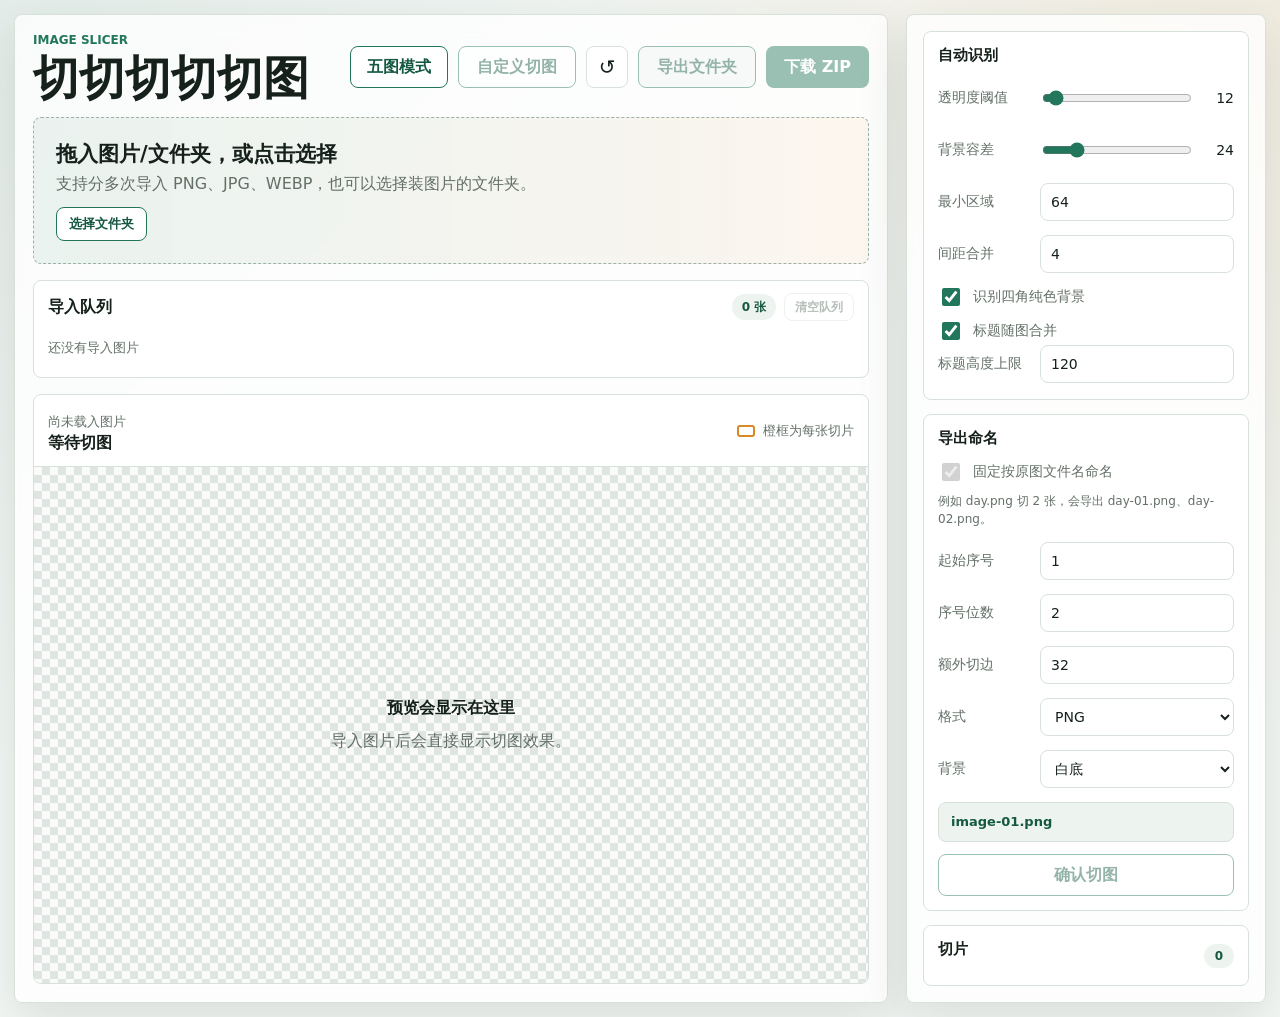
==== index.html @ 19cc7521 "Skip blank slices in previews and exports" ====
<!doctype html>
<html lang="zh-CN">
  <head>
    <meta charset="UTF-8" />
    <meta name="viewport" content="width=device-width, initial-scale=1.0" />
    <title>切切切切切图</title>
    <link rel="icon" type="image/svg+xml" href="./favicon.svg?v=5" />
    <link rel="stylesheet" href="./styles.css?v=20260721-1" />
    <script src="./slice-content.js?v=20261123-1" defer></script>
    <script src="./script.js?v=20261123-1" defer></script>
  </head>
  <body>
    <main class="app-shell">
      <section class="workspace">
        <header class="topbar">
          <div class="drop-copy">
            <p class="eyebrow">Image Slicer</p>
            <h1>切切切切切图</h1>
          </div>
          <div class="topbar-actions">
            <a class="mode-button" href="./five-slicer/index.html">五图模式</a>
            <button class="custom-slice-button" id="customSliceBtn" type="button" disabled>自定义切图</button>
            <button class="icon-button" id="resetBtn" type="button" title="清空">
              <span aria-hidden="true">↺</span>
              <span class="sr-only">清空</span>
            </button>
            <button class="folder-export-button" id="exportFolderBtn" type="button" disabled>
              导出文件夹
            </button>
            <button class="primary-button" id="downloadBtn" type="button" disabled>
              下载 ZIP
            </button>
          </div>
        </header>

        <section class="drop-zone" id="dropZone">
          <input id="fileInput" type="file" accept="image/*" multiple />
          <input id="folderInput" class="folder-input" type="file" accept="image/*" webkitdirectory directory multiple />
          <div class="drop-copy">
            <h2>拖入图片/文件夹，或点击选择</h2>
            <p>支持分多次导入 PNG、JPG、WEBP，也可以选择装图片的文件夹。</p>
            <button class="folder-button" id="folderBtn" type="button">选择文件夹</button>
          </div>
        </section>

        <section class="queue-panel" aria-label="导入队列">
          <div class="queue-header">
            <strong>导入队列</strong>
            <div class="queue-actions">
              <span id="importCount">0 张</span>
              <button class="clear-queue-button" id="clearQueueBtn" type="button" disabled>清空队列</button>
            </div>
          </div>
          <div class="import-list" id="importList">
            <span>还没有导入图片</span>
          </div>
        </section>

        <section class="preview-panel" aria-label="图片预览">
          <div class="preview-toolbar">
            <div>
              <p id="imageMeta">尚未载入图片</p>
              <strong id="sliceMeta">等待切图</strong>
            </div>
            <div class="legend">
              <span class="legend-box"></span>
              <span>橙框为每张切片</span>
            </div>
          </div>
          <div class="canvas-wrap">
            <canvas id="previewCanvas"></canvas>
            <div class="preview-links" id="previewLinks" aria-hidden="true"></div>
            <div class="empty-state" id="emptyState">
              <strong>预览会显示在这里</strong>
              <span>导入图片后会直接显示切图效果。</span>
            </div>
          </div>
        </section>
      </section>

      <aside class="control-panel" aria-label="切图设置">
        <section class="panel-section">
          <h2>自动识别</h2>
          <label class="field">
            <span>透明度阈值</span>
            <input id="alphaThreshold" type="range" min="1" max="255" value="12" />
            <output id="alphaOutput">12</output>
          </label>
          <label class="field">
            <span>背景容差</span>
            <input id="colorTolerance" type="range" min="0" max="120" value="24" />
            <output id="toleranceOutput">24</output>
          </label>
          <label class="field">
            <span>最小区域</span>
            <input id="minArea" type="number" min="1" value="64" />
          </label>
          <label class="field">
            <span>间距合并</span>
            <input id="mergeGap" type="number" min="0" value="4" />
          </label>
          <label class="check-field">
            <input id="detectBackground" type="checkbox" checked />
            <span>识别四角纯色背景</span>
          </label>
          <label class="check-field">
            <input id="groupTextLabels" type="checkbox" checked />
            <span>标题随图合并</span>
          </label>
          <label class="field">
            <span>标题高度上限</span>
            <input id="textMaxHeight" type="number" min="1" value="120" />
          </label>
        </section>

        <section class="panel-section">
          <h2>导出命名</h2>
          <label class="check-field">
            <input id="useSourceName" type="checkbox" checked disabled />
            <span>固定按原图文件名命名</span>
          </label>
          <p class="field-note">例如 day.png 切 2 张，会导出 day-01.png、day-02.png。</p>
          <label class="field">
            <span>起始序号</span>
            <input id="startIndex" type="number" min="1" value="1" />
          </label>
          <label class="field">
            <span>序号位数</span>
            <input id="sequenceDigits" type="number" min="1" max="4" value="2" />
          </label>
          <label class="field">
            <span>额外切边</span>
            <input id="padding" type="number" min="0" value="32" />
          </label>
          <label class="field">
            <span>格式</span>
            <select id="exportFormat">
              <option value="png">PNG</option>
              <option value="webp">WEBP</option>
              <option value="jpeg">JPG</option>
            </select>
          </label>
          <label class="field">
            <span>背景</span>
            <select id="backgroundMode">
              <option value="white">白底</option>
              <option value="transparent">透明</option>
            </select>
          </label>
          <output class="name-preview" id="namePreview">文件名预览</output>
          <button class="secondary-button" id="sliceBtn" type="button" disabled>确认切图</button>
        </section>

        <section class="panel-section results-section" id="resultsSection">
          <div class="results-header">
            <h2>切片</h2>
            <span id="resultCount">0</span>
          </div>
          <div class="thumb-grid" id="thumbGrid"></div>
        </section>
      </aside>
    </main>

    <div class="lightbox is-hidden" id="sliceLightbox" role="dialog" aria-modal="true" aria-label="切图放大预览">
      <button class="lightbox-close" id="lightboxClose" type="button" aria-label="关闭">×</button>
      <figure class="lightbox-frame">
        <img id="lightboxImage" alt="" />
        <figcaption id="lightboxCaption"></figcaption>
      </figure>
    </div>

    <div class="custom-slice-modal is-hidden" id="customSliceModal" role="dialog" aria-modal="true" aria-labelledby="customSliceTitle">
      <div class="custom-slice-dialog">
        <header class="custom-slice-header">
          <div>
            <p class="eyebrow">Manual grid</p>
            <h2 id="customSliceTitle">自定义切图</h2>
            <p id="customSliceMeta">拖动横线和竖线调整切片范围</p>
          </div>
          <button class="lightbox-close custom-slice-close" id="customSliceClose" type="button" aria-label="关闭">×</button>
        </header>
        <div class="custom-slice-toolbar">
          <button class="secondary-button" id="customAddHorizontal" type="button">添加横线</button>
          <button class="secondary-button" id="customAddVertical" type="button">添加竖线</button>
          <button class="secondary-button" id="customDeleteGuide" type="button" disabled>删除选中线</button>
          <button class="secondary-button" id="customClearGuides" type="button">清空分割线</button>
          <button class="secondary-button" id="customGridReset" type="button">重新建议</button>
        </div>
        <div class="custom-slice-stage" id="customSliceStage">
          <img id="customSliceImage" alt="待自定义切图的原图" />
          <div class="custom-grid" id="customGrid"></div>
        </div>
        <footer class="custom-slice-footer">
          <span id="customSliceCount">9 个切片</span>
          <div>
            <button class="secondary-button custom-restore-button" id="customSliceRestore" type="button">恢复自动识别</button>
            <button class="secondary-button custom-cancel-button" id="customSliceCancel" type="button">取消</button>
            <button class="primary-button" id="customSliceApply" type="button">确认切图</button>
          </div>
        </footer>
      </div>
    </div>
  </body>
</html>
---- styles.css ----
:root {
  color-scheme: light;
  --bg: #f4f7f5;
  --panel: #ffffff;
  --panel-soft: #edf3ef;
  --ink: #16211b;
  --muted: #637067;
  --line: #d8e0da;
  --accent: #22765b;
  --accent-strong: #155942;
  --warning: #d88a25;
  --shadow: 0 18px 50px rgba(24, 46, 34, 0.12);
  font-family:
    Inter, ui-sans-serif, system-ui, -apple-system, BlinkMacSystemFont, "Segoe UI",
    "PingFang SC", "Microsoft YaHei", sans-serif;
}

* {
  box-sizing: border-box;
}

body {
  min-width: 320px;
  min-height: 100vh;
  margin: 0;
  background:
    linear-gradient(135deg, rgba(34, 118, 91, 0.08), transparent 34%),
    linear-gradient(225deg, rgba(216, 138, 37, 0.1), transparent 32%),
    var(--bg);
  color: var(--ink);
}

body.has-lightbox {
  overflow: hidden;
}

button,
input,
select {
  font: inherit;
}

button {
  border: 0;
}

.app-shell {
  display: grid;
  grid-template-columns: minmax(0, 1fr) 360px;
  gap: 18px;
  width: min(1440px, calc(100vw - 28px));
  min-height: calc(100vh - 28px);
  margin: 14px auto;
}

.workspace,
.control-panel {
  border: 1px solid var(--line);
  background: rgba(255, 255, 255, 0.78);
  box-shadow: var(--shadow);
  backdrop-filter: blur(16px);
}

.workspace {
  display: grid;
  grid-template-rows: auto auto auto minmax(360px, 1fr);
  gap: 16px;
  min-width: 0;
  border-radius: 8px;
  padding: 18px;
}

.control-panel {
  display: grid;
  grid-template-rows: auto auto minmax(0, 1fr);
  gap: 14px;
  min-height: calc(100vh - 28px);
  overflow: auto;
  border-radius: 8px;
  padding: 16px;
}

.topbar,
.preview-toolbar,
.results-header,
.topbar-actions {
  display: flex;
  align-items: center;
}

.topbar {
  justify-content: space-between;
  gap: 16px;
}

.topbar h1,
.panel-section h2,
.drop-zone h2 {
  margin: 0;
}

.topbar h1 {
  font-size: clamp(26px, 4vw, 46px);
  line-height: 1;
}

.eyebrow {
  margin: 0 0 8px;
  color: var(--accent);
  font-size: 12px;
  font-weight: 800;
  letter-spacing: 0;
  text-transform: uppercase;
}

.topbar-actions {
  flex-wrap: wrap;
  justify-content: flex-end;
  gap: 10px;
}

.primary-button,
.secondary-button,
.folder-export-button,
.custom-slice-button,
.icon-button {
  min-height: 42px;
  border-radius: 8px;
  cursor: pointer;
  transition:
    transform 160ms ease,
    background 160ms ease,
    color 160ms ease,
    border-color 160ms ease;
}

.primary-button,
.secondary-button,
.folder-export-button,
.custom-slice-button {
  padding: 0 18px;
  font-weight: 800;
}

.folder-export-button {
  border: 1px solid var(--accent);
  background: var(--panel-soft);
  color: var(--accent-strong);
}

.custom-slice-button {
  border: 1px solid var(--accent);
  background: #fff;
  color: var(--accent-strong);
}

.custom-slice-button:hover {
  background: var(--panel-soft);
}

.mode-button {
  display: inline-flex;
  min-height: 42px;
  align-items: center;
  justify-content: center;
  border: 1px solid var(--accent);
  border-radius: 8px;
  padding: 0 16px;
  color: var(--accent-strong);
  background: #fff;
  font-weight: 800;
  text-decoration: none;
  transition: transform 160ms ease, background 160ms ease;
}

.mode-button:hover {
  transform: translateY(-1px);
  background: var(--panel-soft);
}

.primary-button {
  background: var(--accent);
  color: #fff;
}

.secondary-button {
  width: 100%;
  border: 1px solid var(--accent);
  background: #fff;
  color: var(--accent-strong);
}

.icon-button {
  display: grid;
  width: 42px;
  place-items: center;
  border: 1px solid var(--line);
  background: #fff;
  color: var(--ink);
  font-size: 20px;
}

button:disabled {
  cursor: not-allowed;
  opacity: 0.45;
}

button:not(:disabled):hover {
  transform: translateY(-1px);
}

.drop-zone {
  position: relative;
  display: grid;
  grid-template-columns: minmax(0, 1fr);
  align-items: center;
  gap: 14px;
  min-height: 124px;
  border: 1px dashed #9db0a5;
  border-radius: 8px;
  background:
    linear-gradient(90deg, rgba(34, 118, 91, 0.09), rgba(216, 138, 37, 0.08)),
    rgba(255, 255, 255, 0.7);
  padding: 22px;
  cursor: pointer;
}

.drop-zone.is-over {
  border-color: var(--accent);
  background: rgba(34, 118, 91, 0.12);
}

.drop-zone input {
  position: absolute;
  inset: 0;
  z-index: 0;
  opacity: 0;
  cursor: pointer;
}

.drop-zone .folder-input {
  display: none;
}

.drop-copy {
  position: relative;
  z-index: 1;
}

.drop-zone h2 {
  font-size: 21px;
}

.folder-button {
  min-height: 34px;
  margin-top: 12px;
  border: 1px solid var(--accent);
  border-radius: 8px;
  background: #fff;
  color: var(--accent-strong);
  cursor: pointer;
  padding: 0 12px;
  font-size: 13px;
  font-weight: 800;
}

.queue-panel {
  display: grid;
  gap: 10px;
  border: 1px solid var(--line);
  border-radius: 8px;
  background: rgba(255, 255, 255, 0.86);
  padding: 12px 14px;
}

.queue-header {
  display: flex;
  align-items: center;
  justify-content: space-between;
  gap: 12px;
}

.queue-actions {
  display: flex;
  align-items: center;
  gap: 8px;
}

.queue-actions span {
  display: grid;
  min-width: 44px;
  height: 26px;
  place-items: center;
  border-radius: 999px;
  background: var(--panel-soft);
  color: var(--accent-strong);
  font-size: 12px;
  font-weight: 900;
}

.clear-queue-button {
  min-height: 28px;
  border: 1px solid var(--line);
  border-radius: 8px;
  background: #fff;
  color: var(--muted);
  cursor: pointer;
  padding: 0 10px;
  font-size: 12px;
  font-weight: 800;
}

.import-list {
  display: flex;
  flex-wrap: wrap;
  gap: 8px;
  min-height: 34px;
  align-items: center;
  color: var(--muted);
  font-size: 13px;
}

.import-item {
  display: inline-grid;
  grid-template-columns: minmax(0, auto) 28px;
  align-items: stretch;
  overflow: hidden;
  border: 1px solid var(--line);
  border-radius: 8px;
  background: #fff;
}

.import-item.is-active {
  border-color: var(--accent);
  background: var(--panel-soft);
}

.import-chip,
.remove-import-button {
  min-height: 32px;
  background: transparent;
  cursor: pointer;
}

.import-chip {
  min-width: 0;
  color: var(--ink);
  padding: 0 10px;
  font-size: 12px;
  text-align: left;
}

.import-item.is-active .import-chip {
  color: var(--accent-strong);
  font-weight: 800;
}

.remove-import-button {
  display: grid;
  place-items: center;
  border-left: 1px solid var(--line);
  color: var(--muted);
  font-size: 18px;
  line-height: 1;
}

.remove-import-button:hover,
.clear-queue-button:hover {
  border-color: var(--warning);
  color: var(--warning);
}

.drop-zone p,
.preview-toolbar p,
.empty-state span {
  margin: 6px 0 0;
  color: var(--muted);
}

.preview-panel {
  display: grid;
  grid-template-rows: auto minmax(0, 1fr);
  min-height: 0;
  overflow: hidden;
  border: 1px solid var(--line);
  border-radius: 8px;
  background: #fff;
}

.preview-toolbar {
  justify-content: space-between;
  gap: 16px;
  border-bottom: 1px solid var(--line);
  padding: 12px 14px;
}

.preview-toolbar p {
  font-size: 13px;
}

.preview-toolbar strong {
  display: block;
  margin-top: 2px;
}

.legend {
  display: flex;
  flex: 0 0 auto;
  align-items: center;
  gap: 8px;
  color: var(--muted);
  font-size: 13px;
}

.legend-box {
  width: 18px;
  height: 12px;
  border: 2px solid var(--warning);
  border-radius: 3px;
}

.canvas-wrap {
  position: relative;
  min-height: 360px;
  overflow: auto;
  background-color: #f9faf9;
  background-image:
    linear-gradient(45deg, #dfe6e1 25%, transparent 25%),
    linear-gradient(-45deg, #dfe6e1 25%, transparent 25%),
    linear-gradient(45deg, transparent 75%, #dfe6e1 75%),
    linear-gradient(-45deg, transparent 75%, #dfe6e1 75%);
  background-position:
    0 0,
    0 8px,
    8px -8px,
    -8px 0;
  background-size: 16px 16px;
}

#previewCanvas {
  display: block;
  margin: 0 auto;
}

.preview-links {
  position: absolute;
  top: 0;
  left: 50%;
  transform: translateX(-50%);
  pointer-events: none;
}

.preview-save-link {
  position: absolute;
  display: block;
  cursor: zoom-in;
  pointer-events: auto;
}

.empty-state {
  position: absolute;
  inset: 0;
  display: grid;
  place-content: center;
  gap: 6px;
  padding: 24px;
  text-align: center;
}

.empty-state.is-hidden,
.is-hidden {
  display: none;
}

.panel-section {
  border: 1px solid var(--line);
  border-radius: 8px;
  background: rgba(255, 255, 255, 0.88);
  padding: 14px;
}

.panel-section h2 {
  margin-bottom: 12px;
  font-size: 15px;
}

.field {
  display: grid;
  grid-template-columns: 92px minmax(0, 1fr) auto;
  align-items: center;
  gap: 10px;
  min-height: 42px;
  color: var(--muted);
  font-size: 14px;
}

.field + .field,
.check-field {
  margin-top: 10px;
}

.field input[type="number"],
.field input[type="text"],
.field select {
  min-width: 0;
  height: 38px;
  border: 1px solid var(--line);
  border-radius: 8px;
  background: #fff;
  color: var(--ink);
  padding: 0 10px;
}

.field input[type="range"] {
  width: 100%;
  accent-color: var(--accent);
}

.field output {
  width: 34px;
  color: var(--ink);
  font-variant-numeric: tabular-nums;
  text-align: right;
}

.name-preview {
  display: block;
  min-width: 0;
  margin: 12px 0;
  overflow: hidden;
  border: 1px solid var(--line);
  border-radius: 8px;
  background: var(--panel-soft);
  color: var(--accent-strong);
  font-size: 13px;
  font-weight: 800;
  line-height: 1.4;
  padding: 10px 12px;
  text-overflow: ellipsis;
  white-space: nowrap;
}

.field:has(input[type="number"]),
.field:has(input[type="text"]),
.field:has(select) {
  grid-template-columns: 92px minmax(0, 1fr);
}

.check-field {
  display: flex;
  align-items: center;
  gap: 10px;
  color: var(--muted);
  font-size: 14px;
}

.check-field input {
  width: 18px;
  height: 18px;
  accent-color: var(--accent);
}

.field-note {
  margin: 8px 0 12px;
  color: var(--muted);
  font-size: 12px;
  line-height: 1.5;
}

.results-section {
  display: flex;
  flex-direction: column;
  height: 100%;
  min-height: 0;
  overflow: hidden;
}

.results-header {
  justify-content: space-between;
  gap: 12px;
}

#resultCount {
  display: grid;
  min-width: 30px;
  height: 24px;
  place-items: center;
  border-radius: 999px;
  background: var(--panel-soft);
  color: var(--accent-strong);
  font-size: 12px;
  font-weight: 900;
}

.thumb-grid {
  display: grid;
  grid-template-columns: repeat(2, minmax(0, 1fr));
  align-content: start;
  gap: 10px;
  min-height: 0;
  overflow: auto;
  padding-right: 2px;
}

.results-section .thumb-grid {
  flex: 1;
}

.thumb-grid.is-empty {
  display: none;
}

.thumb {
  display: grid;
  gap: 8px;
  min-width: 0;
  border: 1px solid var(--line);
  border-radius: 8px;
  background: #fff;
  color: inherit;
  padding: 8px;
}

.thumb-media {
  display: block;
  cursor: zoom-in;
  min-width: 0;
}

.thumb-media img {
  width: 100%;
  aspect-ratio: 1;
  object-fit: contain;
  border-radius: 6px;
  background-color: #f9faf9;
  background-image:
    linear-gradient(45deg, #e4e9e5 25%, transparent 25%),
    linear-gradient(-45deg, #e4e9e5 25%, transparent 25%),
    linear-gradient(45deg, transparent 75%, #e4e9e5 75%),
    linear-gradient(-45deg, transparent 75%, #e4e9e5 75%);
  background-position:
    0 0,
    0 6px,
    6px -6px,
    -6px 0;
  background-size: 12px 12px;
}

.thumb:hover {
  border-color: var(--accent);
}

.thumb span {
  overflow: hidden;
  color: var(--muted);
  font-size: 12px;
  text-overflow: ellipsis;
  white-space: nowrap;
}

.save-button {
  display: grid;
  place-items: center;
  min-height: 34px;
  border: 1px solid var(--line);
  border-radius: 8px;
  background: var(--panel-soft);
  color: var(--accent-strong);
  cursor: pointer;
  font-size: 13px;
  font-weight: 800;
  text-decoration: none;
}

.save-button:hover {
  border-color: var(--accent);
  background: #fff;
}

.lightbox {
  position: fixed;
  inset: 0;
  z-index: 20;
  display: grid;
  place-items: center;
  background: rgba(13, 22, 17, 0.72);
  backdrop-filter: blur(6px);
  padding: 24px;
  touch-action: pan-y;
  user-select: none;
}

.lightbox.is-hidden {
  display: none;
}

.lightbox-frame {
  display: grid;
  gap: 10px;
  max-width: min(1200px, 94vw);
  max-height: 92vh;
  margin: 0;
}

.lightbox-frame img {
  display: block;
  max-width: 100%;
  max-height: 84vh;
  border-radius: 8px;
  background-color: #f9faf9;
  background-image:
    linear-gradient(45deg, #e4e9e5 25%, transparent 25%),
    linear-gradient(-45deg, #e4e9e5 25%, transparent 25%),
    linear-gradient(45deg, transparent 75%, #e4e9e5 75%),
    linear-gradient(-45deg, transparent 75%, #e4e9e5 75%);
  background-position:
    0 0,
    0 8px,
    8px -8px,
    -8px 0;
  background-size: 16px 16px;
  box-shadow: 0 18px 50px rgba(0, 0, 0, 0.28);
  cursor: grab;
  object-fit: contain;
}

.lightbox-frame figcaption {
  color: #fff;
  font-size: 14px;
  font-weight: 800;
  text-align: center;
}

.lightbox-close {
  position: fixed;
  top: 18px;
  right: 18px;
  display: grid;
  width: 42px;
  height: 42px;
  place-items: center;
  border: 1px solid rgba(255, 255, 255, 0.4);
  border-radius: 8px;
  background: rgba(255, 255, 255, 0.94);
  color: var(--ink);
  cursor: pointer;
  font-size: 28px;
  line-height: 1;
}

.custom-slice-modal {
  position: fixed;
  inset: 0;
  z-index: 30;
  display: grid;
  place-items: center;
  background: rgba(13, 22, 17, 0.72);
  padding: 24px;
}

.custom-slice-modal.is-hidden {
  display: none;
}

.custom-slice-dialog {
  display: grid;
  grid-template-rows: auto auto minmax(320px, 1fr) auto;
  width: min(1180px, 96vw);
  height: min(860px, 94vh);
  overflow: hidden;
  border: 1px solid var(--line);
  border-radius: 8px;
  background: var(--panel);
  box-shadow: 0 24px 70px rgba(0, 0, 0, 0.3);
}

.custom-slice-header,
.custom-slice-toolbar,
.custom-slice-footer {
  display: flex;
  align-items: center;
  justify-content: space-between;
  gap: 16px;
  border-bottom: 1px solid var(--line);
  padding: 16px 20px;
}

.custom-slice-header h2 {
  margin: 0;
  font-size: 24px;
}

.custom-slice-header p:last-child {
  margin: 6px 0 0;
  color: var(--muted);
  font-size: 13px;
}

.custom-slice-close {
  position: static;
  flex: 0 0 auto;
}

.custom-slice-toolbar {
  justify-content: flex-start;
  flex-wrap: wrap;
  background: var(--panel-soft);
}

.custom-slice-toolbar .secondary-button {
  width: auto;
}

.custom-slice-toolbar label {
  display: inline-flex;
  align-items: center;
  gap: 8px;
  color: var(--muted);
  font-size: 13px;
  font-weight: 800;
}

.custom-slice-toolbar input {
  width: 72px;
  min-height: 38px;
  border: 1px solid var(--line);
  border-radius: 8px;
  padding: 0 10px;
  color: var(--ink);
  background: #fff;
}

.custom-slice-hint {
  color: var(--muted);
  font-size: 12px;
}

.custom-slice-stage {
  position: relative;
  display: flex;
  align-items: flex-start;
  justify-content: center;
  min-height: 0;
  overflow: auto;
  padding: 24px;
  background: #e9efeb;
}

.custom-slice-stage img {
  display: block;
  width: 100%;
  height: auto;
  max-width: 100%;
  max-height: none;
  object-fit: scale-down;
  flex: 0 0 auto;
  user-select: none;
}

.custom-grid {
  position: absolute;
  inset: 24px;
  pointer-events: none;
  outline: 3px solid rgba(216, 138, 37, 0.96);
  outline-offset: -2px;
}

.custom-grid-line {
  position: absolute;
  z-index: 2;
  pointer-events: auto;
  background: transparent;
  touch-action: none;
}

.custom-grid-line::before {
  position: absolute;
  content: "";
  background: rgba(216, 138, 37, 0.96);
  box-shadow: 0 0 0 1px rgba(255, 255, 255, 0.9), 0 1px 5px rgba(0, 0, 0, 0.24);
}

.custom-grid-line.is-selected::before {
  background: #b96908;
  box-shadow: 0 0 0 2px #fff, 0 0 0 4px rgba(185, 105, 8, 0.42);
}

.custom-grid-line.vertical {
  top: 0;
  bottom: 0;
  width: 14px;
  margin-left: -7px;
  cursor: col-resize;
}

.custom-grid-line.vertical::before {
  top: 0;
  bottom: 0;
  left: 5px;
  width: 4px;
}

.custom-grid-line.horizontal {
  left: 0;
  right: 0;
  height: 14px;
  margin-top: -7px;
  cursor: row-resize;
}

.custom-grid-line.horizontal::before {
  top: 5px;
  right: 0;
  left: 0;
  height: 4px;
}

.custom-grid-label {
  position: absolute;
  z-index: 1;
  display: grid;
  align-items: start;
  justify-items: start;
  box-sizing: border-box;
  padding: 8px;
  color: #d87f13;
  font-size: 16px;
  font-weight: 900;
  text-shadow: 0 1px 0 #fff, 1px 0 0 #fff, 0 -1px 0 #fff, -1px 0 0 #fff;
  pointer-events: none;
}

.custom-slice-footer {
  border-top: 1px solid var(--line);
  border-bottom: 0;
}

.custom-slice-footer > div {
  display: flex;
  gap: 10px;
}

.custom-slice-footer .secondary-button {
  width: auto;
}

.sr-only {
  position: absolute;
  width: 1px;
  height: 1px;
  overflow: hidden;
  clip: rect(0, 0, 0, 0);
  white-space: nowrap;
}

@media (max-width: 980px) {
  .app-shell {
    grid-template-columns: 1fr;
  }

  .control-panel {
    min-height: auto;
    grid-template-rows: auto;
    overflow: visible;
  }
}

@media (max-width: 620px) {
  .app-shell {
    width: min(100vw - 16px, 1440px);
    margin: 8px auto;
  }

  .workspace,
  .control-panel {
    padding: 12px;
  }

  .topbar,
  .drop-zone,
  .preview-toolbar {
    align-items: stretch;
  }

  .topbar,
  .preview-toolbar {
    flex-direction: column;
  }

  .drop-zone {
    grid-template-columns: 1fr;
  }

  .field {
    grid-template-columns: 1fr;
    gap: 6px;
  }

  .field:has(input[type="number"]),
  .field:has(input[type="text"]),
  .field:has(select) {
    grid-template-columns: 1fr;
  }

  .field output {
    width: auto;
    text-align: left;
  }

  .thumb-grid {
    grid-template-columns: repeat(3, minmax(0, 1fr));
  }

  .custom-slice-modal {
    padding: 8px;
  }

  .custom-slice-dialog {
    width: 100%;
    height: calc(100vh - 16px);
  }

  .custom-slice-header,
  .custom-slice-toolbar,
  .custom-slice-footer {
    padding: 12px;
  }

  .custom-slice-stage {
    padding: 12px;
  }

  .custom-grid {
    inset: 12px;
  }

  .custom-slice-footer {
    align-items: flex-start;
    flex-direction: column;
  }

  .custom-slice-footer > div,
  .custom-slice-footer button {
    width: 100%;
  }

  .custom-slice-footer > div {
    display: grid;
    grid-template-columns: 1.2fr 0.72fr 1.38fr;
  }

  .custom-slice-footer button {
    min-width: 0;
    padding: 0 10px;
  }
}
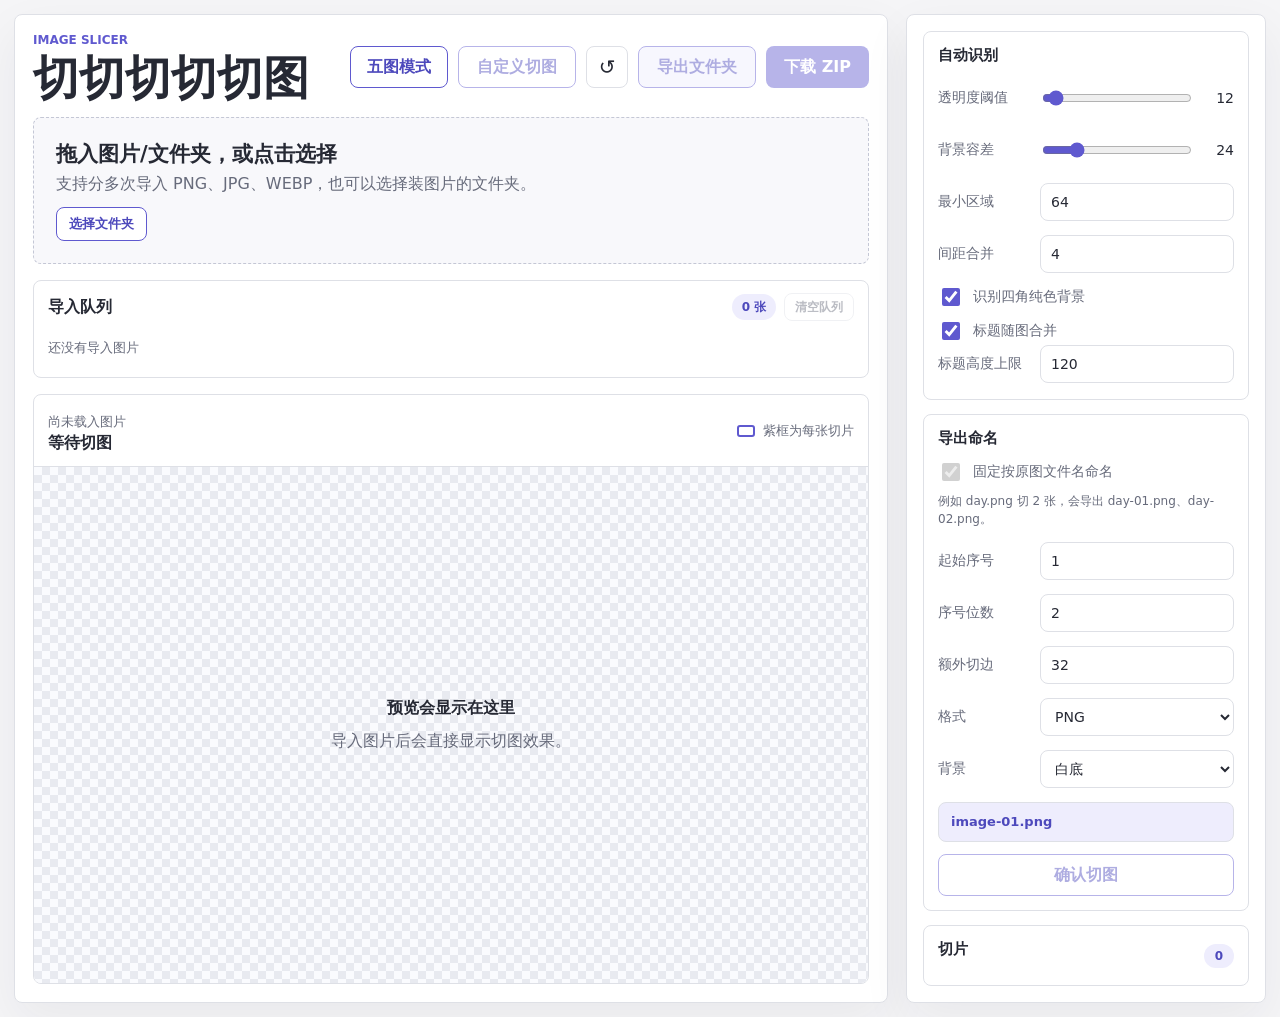
==== commit b93e1ede: "Apply purple color theme to slicer modes" ====
--- a/index.html
+++ b/index.html
@@ -5,9 +5,9 @@
     <meta name="viewport" content="width=device-width, initial-scale=1.0" />
     <title>切切切切切图</title>
     <link rel="icon" type="image/svg+xml" href="./favicon.svg?v=5" />
-    <link rel="stylesheet" href="./styles.css?v=20260721-1" />
+    <link rel="stylesheet" href="./styles.css?v=20261123-2" />
     <script src="./slice-content.js?v=20261123-1" defer></script>
-    <script src="./script.js?v=20261123-1" defer></script>
+    <script src="./script.js?v=20261123-2" defer></script>
   </head>
   <body>
     <main class="app-shell">
@@ -64,7 +64,7 @@
             </div>
             <div class="legend">
               <span class="legend-box"></span>
-              <span>橙框为每张切片</span>
+              <span>紫框为每张切片</span>
             </div>
           </div>
           <div class="canvas-wrap">
--- a/styles.css
+++ b/styles.css
@@ -1,15 +1,18 @@
 :root {
   color-scheme: light;
-  --bg: #f4f7f5;
+  --bg: #f5f5f7;
   --panel: #ffffff;
-  --panel-soft: #edf3ef;
-  --ink: #16211b;
-  --muted: #637067;
-  --line: #d8e0da;
-  --accent: #22765b;
-  --accent-strong: #155942;
-  --warning: #d88a25;
-  --shadow: 0 18px 50px rgba(24, 46, 34, 0.12);
+  --panel-soft: #eeedfd;
+  --ink: #262934;
+  --muted: #676b7b;
+  --line: #dee0e6;
+  --accent: #5f59cf;
+  --accent-strong: #4d49bc;
+  --slice-guide: var(--accent);
+  --warning: #c8374d;
+  --shadow: 0 18px 50px rgba(38, 41, 52, 0.06);
+  --checker-light: #fafbfe;
+  --checker-dark: #e8eaf0;
   font-family:
     Inter, ui-sans-serif, system-ui, -apple-system, BlinkMacSystemFont, "Segoe UI",
     "PingFang SC", "Microsoft YaHei", sans-serif;
@@ -23,10 +26,7 @@
   min-width: 320px;
   min-height: 100vh;
   margin: 0;
-  background:
-    linear-gradient(135deg, rgba(34, 118, 91, 0.08), transparent 34%),
-    linear-gradient(225deg, rgba(216, 138, 37, 0.1), transparent 32%),
-    var(--bg);
+  background: var(--bg);
   color: var(--ink);
 }
 
@@ -56,7 +56,7 @@
 .workspace,
 .control-panel {
   border: 1px solid var(--line);
-  background: rgba(255, 255, 255, 0.78);
+  background: var(--panel);
   box-shadow: var(--shadow);
   backdrop-filter: blur(16px);
 }
@@ -216,18 +216,16 @@
   align-items: center;
   gap: 14px;
   min-height: 124px;
-  border: 1px dashed #9db0a5;
-  border-radius: 8px;
-  background:
-    linear-gradient(90deg, rgba(34, 118, 91, 0.09), rgba(216, 138, 37, 0.08)),
-    rgba(255, 255, 255, 0.7);
+  border: 1px dashed #c4c7d5;
+  border-radius: 8px;
+  background: #f8f8fb;
   padding: 22px;
   cursor: pointer;
 }
 
 .drop-zone.is-over {
   border-color: var(--accent);
-  background: rgba(34, 118, 91, 0.12);
+  background: var(--panel-soft);
 }
 
 .drop-zone input {
@@ -415,7 +413,7 @@
 .legend-box {
   width: 18px;
   height: 12px;
-  border: 2px solid var(--warning);
+  border: 2px solid var(--slice-guide);
   border-radius: 3px;
 }
 
@@ -423,12 +421,12 @@
   position: relative;
   min-height: 360px;
   overflow: auto;
-  background-color: #f9faf9;
+  background-color: var(--checker-light);
   background-image:
-    linear-gradient(45deg, #dfe6e1 25%, transparent 25%),
-    linear-gradient(-45deg, #dfe6e1 25%, transparent 25%),
-    linear-gradient(45deg, transparent 75%, #dfe6e1 75%),
-    linear-gradient(-45deg, transparent 75%, #dfe6e1 75%);
+    linear-gradient(45deg, var(--checker-dark) 25%, transparent 25%),
+    linear-gradient(-45deg, var(--checker-dark) 25%, transparent 25%),
+    linear-gradient(45deg, transparent 75%, var(--checker-dark) 75%),
+    linear-gradient(-45deg, transparent 75%, var(--checker-dark) 75%);
   background-position:
     0 0,
     0 8px,
@@ -632,12 +630,12 @@
   aspect-ratio: 1;
   object-fit: contain;
   border-radius: 6px;
-  background-color: #f9faf9;
+  background-color: var(--checker-light);
   background-image:
-    linear-gradient(45deg, #e4e9e5 25%, transparent 25%),
-    linear-gradient(-45deg, #e4e9e5 25%, transparent 25%),
-    linear-gradient(45deg, transparent 75%, #e4e9e5 75%),
-    linear-gradient(-45deg, transparent 75%, #e4e9e5 75%);
+    linear-gradient(45deg, var(--checker-dark) 25%, transparent 25%),
+    linear-gradient(-45deg, var(--checker-dark) 25%, transparent 25%),
+    linear-gradient(45deg, transparent 75%, var(--checker-dark) 75%),
+    linear-gradient(-45deg, transparent 75%, var(--checker-dark) 75%);
   background-position:
     0 0,
     0 6px,
@@ -683,7 +681,7 @@
   z-index: 20;
   display: grid;
   place-items: center;
-  background: rgba(13, 22, 17, 0.72);
+  background: rgba(26, 28, 39, 0.72);
   backdrop-filter: blur(6px);
   padding: 24px;
   touch-action: pan-y;
@@ -707,12 +705,12 @@
   max-width: 100%;
   max-height: 84vh;
   border-radius: 8px;
-  background-color: #f9faf9;
+  background-color: var(--checker-light);
   background-image:
-    linear-gradient(45deg, #e4e9e5 25%, transparent 25%),
-    linear-gradient(-45deg, #e4e9e5 25%, transparent 25%),
-    linear-gradient(45deg, transparent 75%, #e4e9e5 75%),
-    linear-gradient(-45deg, transparent 75%, #e4e9e5 75%);
+    linear-gradient(45deg, var(--checker-dark) 25%, transparent 25%),
+    linear-gradient(-45deg, var(--checker-dark) 25%, transparent 25%),
+    linear-gradient(45deg, transparent 75%, var(--checker-dark) 75%),
+    linear-gradient(-45deg, transparent 75%, var(--checker-dark) 75%);
   background-position:
     0 0,
     0 8px,
@@ -754,7 +752,7 @@
   z-index: 30;
   display: grid;
   place-items: center;
-  background: rgba(13, 22, 17, 0.72);
+  background: rgba(26, 28, 39, 0.72);
   padding: 24px;
 }
 
@@ -843,7 +841,7 @@
   min-height: 0;
   overflow: auto;
   padding: 24px;
-  background: #e9efeb;
+  background: #f0f1f5;
 }
 
 .custom-slice-stage img {
@@ -861,7 +859,7 @@
   position: absolute;
   inset: 24px;
   pointer-events: none;
-  outline: 3px solid rgba(216, 138, 37, 0.96);
+  outline: 3px solid var(--slice-guide);
   outline-offset: -2px;
 }
 
@@ -876,13 +874,13 @@
 .custom-grid-line::before {
   position: absolute;
   content: "";
-  background: rgba(216, 138, 37, 0.96);
+  background: var(--slice-guide);
   box-shadow: 0 0 0 1px rgba(255, 255, 255, 0.9), 0 1px 5px rgba(0, 0, 0, 0.24);
 }
 
 .custom-grid-line.is-selected::before {
-  background: #b96908;
-  box-shadow: 0 0 0 2px #fff, 0 0 0 4px rgba(185, 105, 8, 0.42);
+  background: var(--accent-strong);
+  box-shadow: 0 0 0 2px #fff, 0 0 0 4px rgba(95, 89, 207, 0.42);
 }
 
 .custom-grid-line.vertical {
@@ -923,7 +921,7 @@
   justify-items: start;
   box-sizing: border-box;
   padding: 8px;
-  color: #d87f13;
+  color: var(--accent-strong);
   font-size: 16px;
   font-weight: 900;
   text-shadow: 0 1px 0 #fff, 1px 0 0 #fff, 0 -1px 0 #fff, -1px 0 0 #fff;
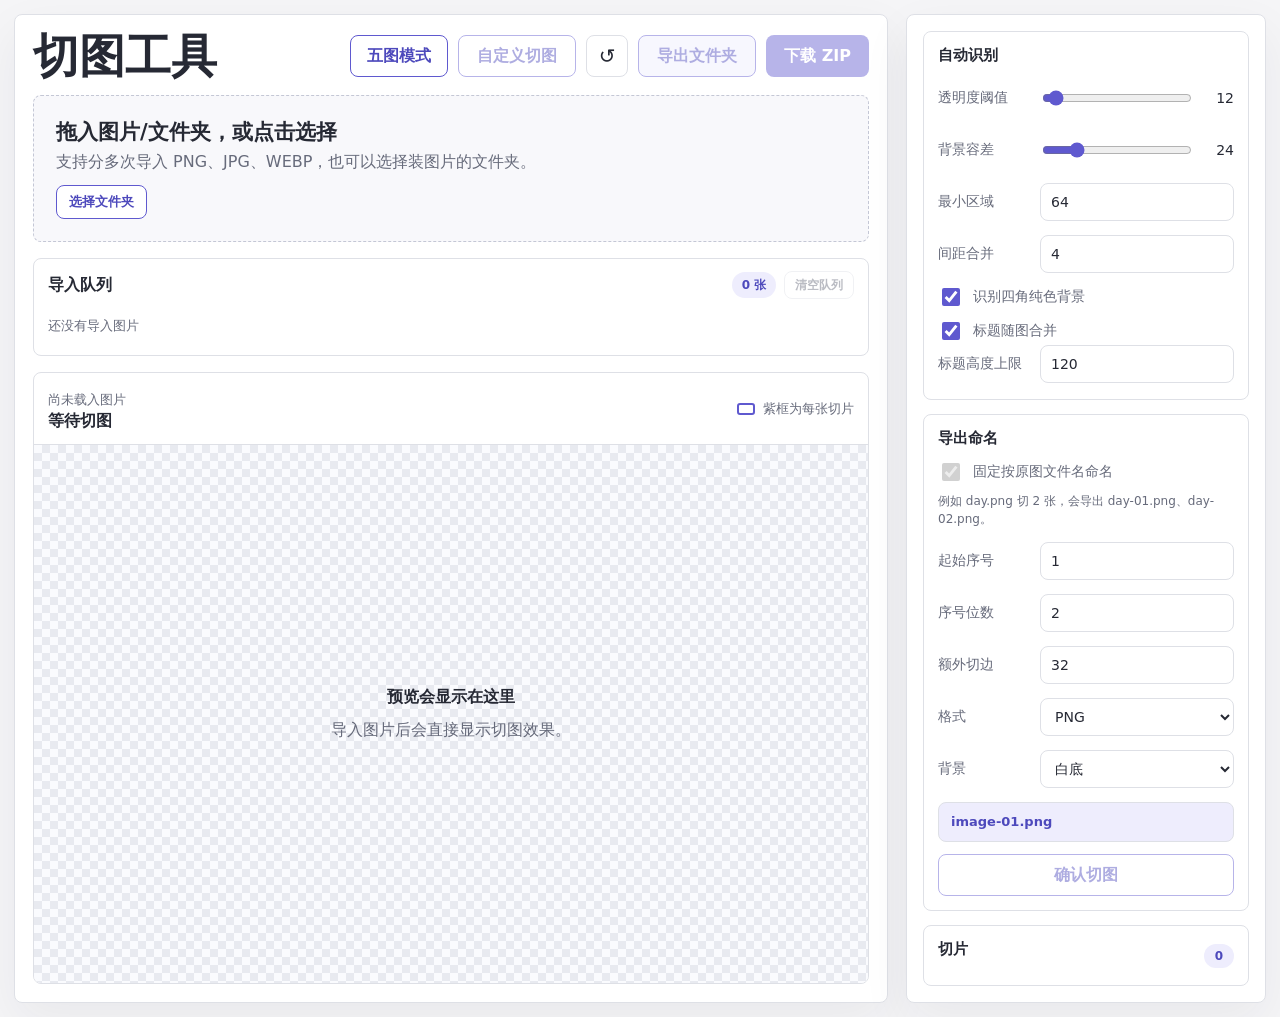
==== commit a52b7750: "Rename slicer homepage heading" ====
--- a/index.html
+++ b/index.html
@@ -3,7 +3,7 @@
   <head>
     <meta charset="UTF-8" />
     <meta name="viewport" content="width=device-width, initial-scale=1.0" />
-    <title>切切切切切图</title>
+    <title>切图工具</title>
     <link rel="icon" type="image/svg+xml" href="./favicon.svg?v=5" />
     <link rel="stylesheet" href="./styles.css?v=20261123-2" />
     <script src="./slice-content.js?v=20261123-1" defer></script>
@@ -14,8 +14,7 @@
       <section class="workspace">
         <header class="topbar">
           <div class="drop-copy">
-            <p class="eyebrow">Image Slicer</p>
-            <h1>切切切切切图</h1>
+            <h1>切图工具</h1>
           </div>
           <div class="topbar-actions">
             <a class="mode-button" href="./five-slicer/index.html">五图模式</a>
